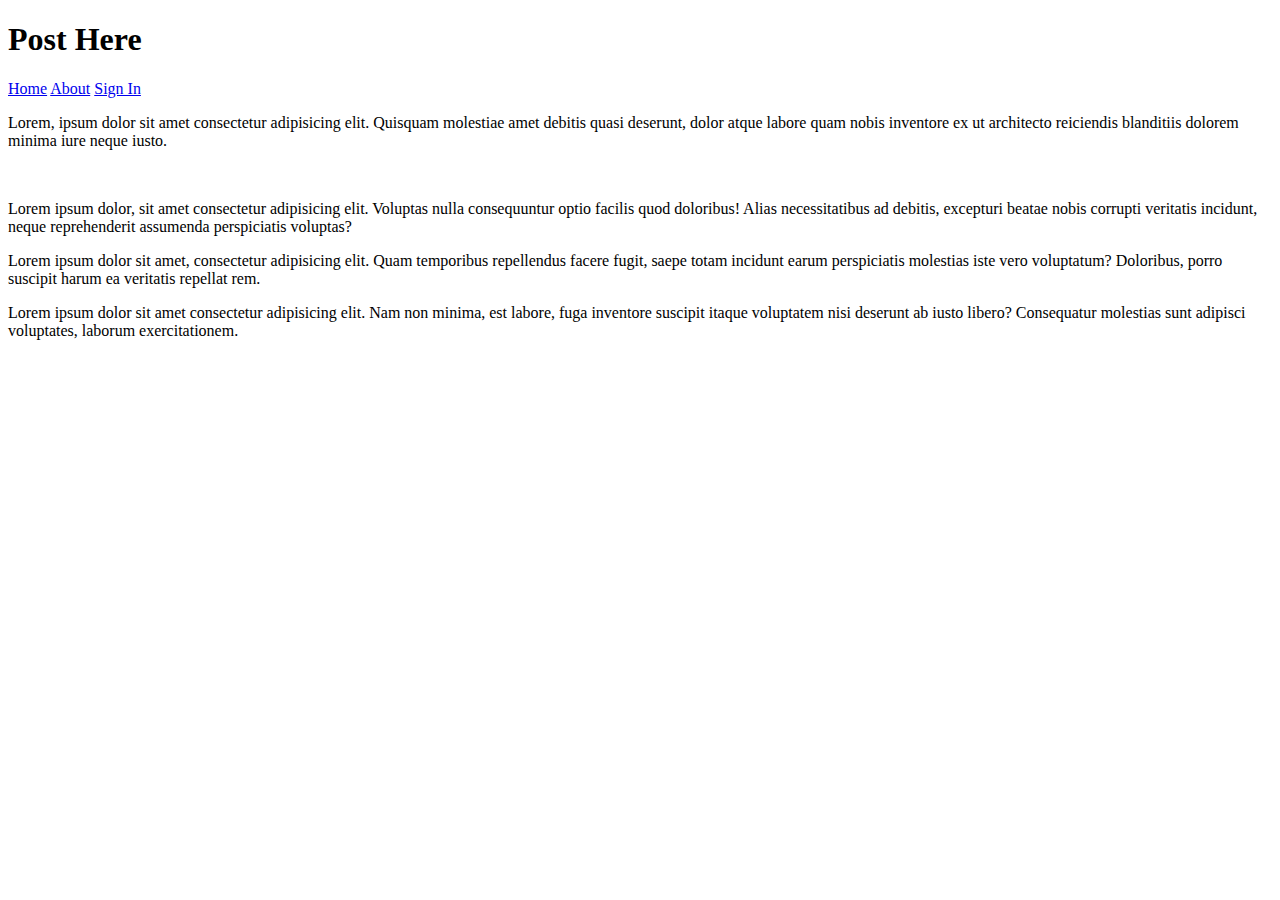
==== index.html @ 808f0a0d "initial html" ====
<!DOCTYPE html>
<html lang="en">
<head>
    <meta charset="UTF-8">
    <meta name="viewport" content="width=device-width, initial-scale=1.0">
    <meta http-equiv="X-UA-Compatible" content="ie=edge">
    <title>Post Here</title>
</head>
<body>
    <div class="container">
        <section class="header">
            <nav>
                <h1>Post Here</h1>
                <a href="#">Home</a>
                <a href="#">About</a>
                <a href="#">Sign In</a>
            </nav>
        </section>
            <p>Lorem, ipsum dolor sit amet consectetur adipisicing elit. Quisquam molestiae amet debitis quasi deserunt, dolor atque labore quam nobis inventore ex ut architecto reiciendis blanditiis dolorem minima iure neque iusto.</p>
            <img src="" alt="">
            <p>Lorem ipsum dolor, sit amet consectetur adipisicing elit. Voluptas nulla consequuntur optio facilis quod doloribus! Alias necessitatibus ad debitis, excepturi beatae nobis corrupti veritatis incidunt, neque reprehenderit assumenda perspiciatis voluptas?</p>
        <section class="content">
            <p>Lorem ipsum dolor sit amet, consectetur adipisicing elit. Quam temporibus repellendus facere fugit, saepe totam incidunt earum perspiciatis molestias iste vero voluptatum? Doloribus, porro suscipit harum ea veritatis repellat rem.</p>
        </section> <!--ends content-->
        <section class="content2">
            <p>Lorem ipsum dolor sit amet consectetur adipisicing elit. Nam non minima, est labore, fuga inventore suscipit itaque voluptatem nisi deserunt ab iusto libero? Consequatur molestias sunt adipisci voluptates, laborum exercitationem.</p>
        </section>

        <footer>

        </footer>
</div> <!--ends container-->
</body>
</html>
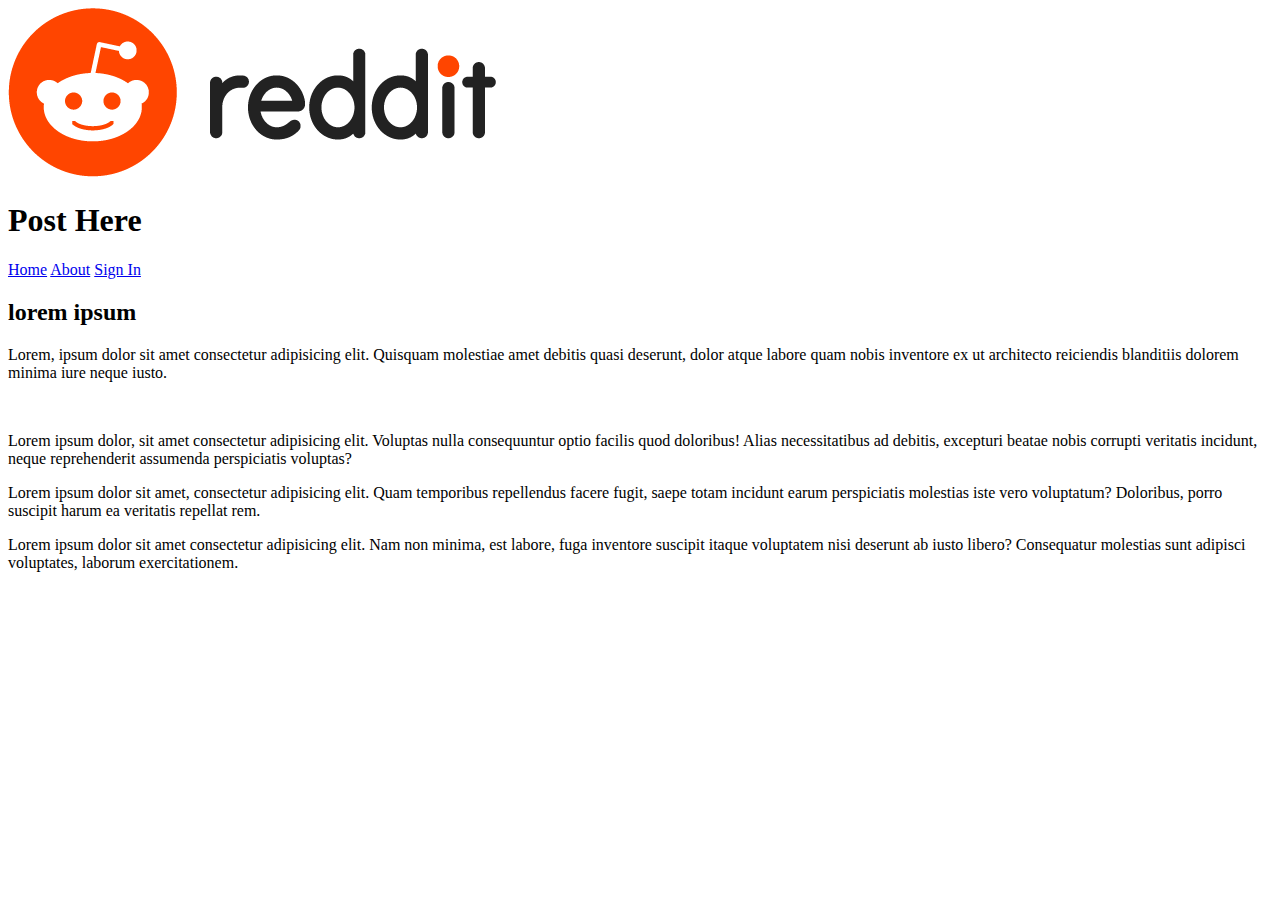
==== commit 04f9d9ce: "starting stylesheets" ====
--- a/index.html
+++ b/index.html
@@ -4,18 +4,21 @@
     <meta charset="UTF-8">
     <meta name="viewport" content="width=device-width, initial-scale=1.0">
     <meta http-equiv="X-UA-Compatible" content="ie=edge">
+    <link rel="stylesheet" type="css/text" href="css/index.css">
     <title>Post Here</title>
 </head>
 <body>
     <div class="container">
         <section class="header">
             <nav>
+                <img src="img/Reddit_Lockup_white.png" alt="Reddit Snoo and logo">
                 <h1>Post Here</h1>
                 <a href="#">Home</a>
-                <a href="#">About</a>
+                <a href="/about.html">About</a>
                 <a href="#">Sign In</a>
             </nav>
         </section>
+            <h2>lorem ipsum</h2>
             <p>Lorem, ipsum dolor sit amet consectetur adipisicing elit. Quisquam molestiae amet debitis quasi deserunt, dolor atque labore quam nobis inventore ex ut architecto reiciendis blanditiis dolorem minima iure neque iusto.</p>
             <img src="" alt="">
             <p>Lorem ipsum dolor, sit amet consectetur adipisicing elit. Voluptas nulla consequuntur optio facilis quod doloribus! Alias necessitatibus ad debitis, excepturi beatae nobis corrupti veritatis incidunt, neque reprehenderit assumenda perspiciatis voluptas?</p>
@@ -29,6 +32,6 @@
         <footer>
 
         </footer>
-</div> <!--ends container-->
+    </div> <!--ends container-->
 </body>
 </html>--- a/css/index.css
+++ b/css/index.css
@@ -0,0 +1,173 @@
+/* http://meyerweb.com/eric/tools/css/reset/ 
+   v2.0 | 20110126
+   License: none (public domain)
+*/
+html,
+body,
+div,
+span,
+applet,
+object,
+iframe,
+h1,
+h2,
+h3,
+h4,
+h5,
+h6,
+p,
+blockquote,
+pre,
+a,
+abbr,
+acronym,
+address,
+big,
+cite,
+code,
+del,
+dfn,
+em,
+img,
+ins,
+kbd,
+q,
+s,
+samp,
+small,
+strike,
+strong,
+sub,
+sup,
+tt,
+var,
+b,
+u,
+i,
+center,
+dl,
+dt,
+dd,
+ol,
+ul,
+li,
+fieldset,
+form,
+label,
+legend,
+table,
+caption,
+tbody,
+tfoot,
+thead,
+tr,
+th,
+td,
+article,
+aside,
+canvas,
+details,
+embed,
+figure,
+figcaption,
+footer,
+header,
+hgroup,
+menu,
+nav,
+output,
+ruby,
+section,
+summary,
+time,
+mark,
+audio,
+video {
+  margin: 0;
+  padding: 0;
+  border: 0;
+  font-size: 100%;
+  font: inherit;
+  vertical-align: baseline;
+}
+/* HTML5 display-role reset for older browsers */
+article,
+aside,
+details,
+figcaption,
+figure,
+footer,
+header,
+hgroup,
+menu,
+nav,
+section {
+  display: block;
+}
+body {
+  line-height: 1;
+}
+ol,
+ul {
+  list-style: none;
+}
+blockquote,
+q {
+  quotes: none;
+}
+blockquote:before,
+blockquote:after,
+q:before,
+q:after {
+  content: '';
+  content: none;
+}
+table {
+  border-collapse: collapse;
+  border-spacing: 0;
+}
+* {
+  box-sizing: border-box;
+}
+html {
+  font-size: 62.5%;
+}
+html,
+body {
+  font-family: 'Roboto', sans-serif;
+}
+h1,
+h2,
+h3,
+h4,
+h5 {
+  font-family: 'Indie Flower', cursive;
+}
+h1 {
+  font-size: 4rem;
+}
+h2 {
+  font-size: 3.2rem;
+  padding-bottom: 10px;
+}
+h4 {
+  font-size: 2.5rem;
+  padding-bottom: 10px;
+}
+p {
+  line-height: 1.5;
+  font-size: 1.6rem;
+  padding-bottom: 10px;
+}
+img {
+  max-width: 100%;
+  height: auto;
+}
+.container {
+  width: 100%;
+  max-width: 1200px;
+  margin: 0 auto;
+}
+* {
+  background: red;
+}
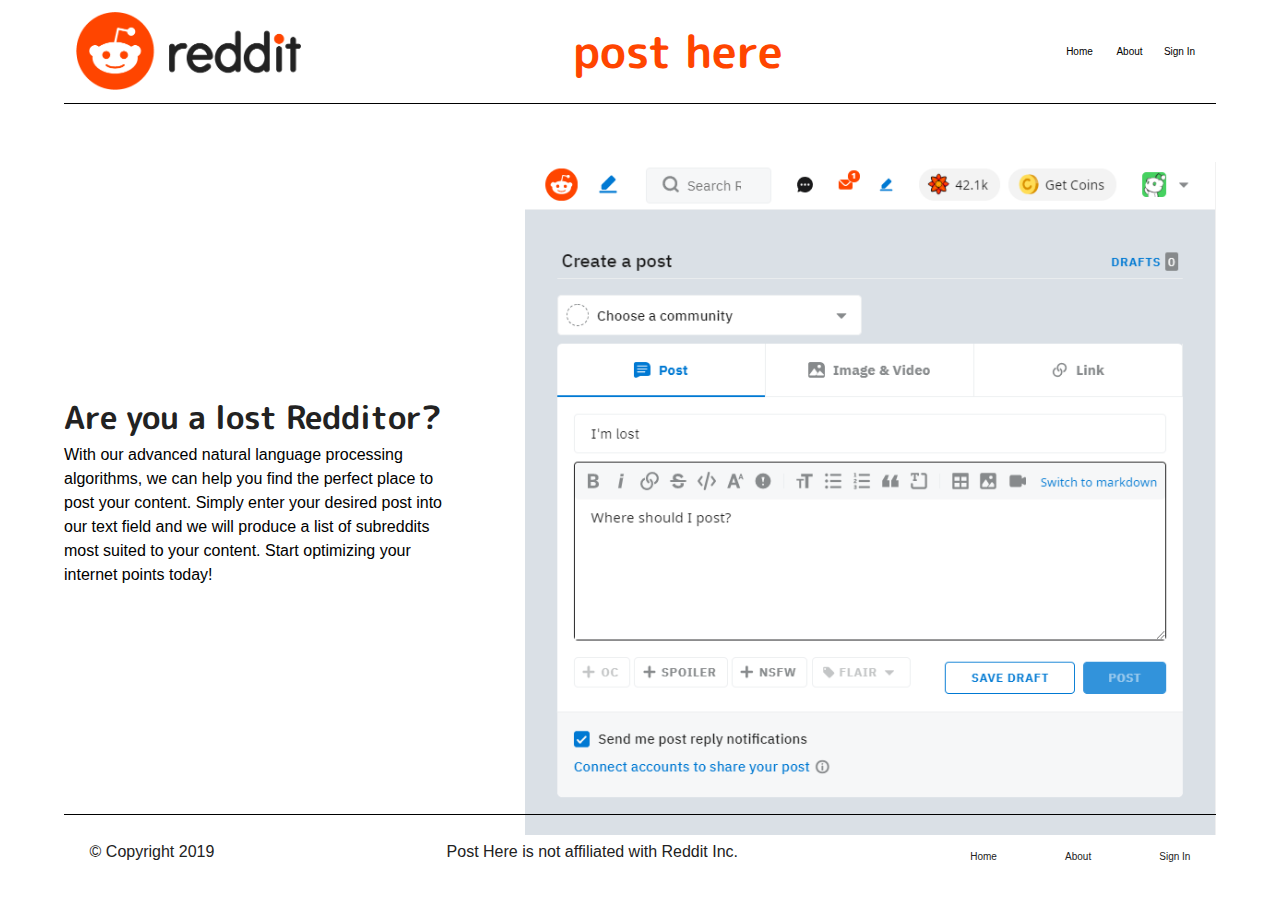
==== commit 093e1c61: "added footer" ====
--- a/index.html
+++ b/index.html
@@ -1,35 +1,45 @@
 <!DOCTYPE html>
 <html lang="en">
 <head>
+   
     <meta charset="UTF-8">
     <meta name="viewport" content="width=device-width, initial-scale=1.0">
     <meta http-equiv="X-UA-Compatible" content="ie=edge">
-    <link rel="stylesheet" type="css/text" href="css/index.css">
+    <link href="https://fonts.googleapis.com/css?family=M+PLUS+Rounded+1c&display=swap" rel="stylesheet">
+    <link rel="stylesheet" type="text/css" href="css/index.css">
+    
     <title>Post Here</title>
 </head>
 <body>
     <div class="container">
         <section class="header">
+            
+                <a href="https://www.reddit.com"><img src="img/Reddit_Lockup_white.png" alt="Reddit Snoo and logo"></a>
+                <h1>Post Here</h1>
             <nav>
-                <img src="img/Reddit_Lockup_white.png" alt="Reddit Snoo and logo">
-                <h1>Post Here</h1>
-                <a href="#">Home</a>
-                <a href="/about.html">About</a>
-                <a href="#">Sign In</a>
+                <a href="index.html">Home</a>
+                <a href="about.html">About</a>
+                <a href="signin.html">Sign In</a>
             </nav>
         </section>
-            <h2>lorem ipsum</h2>
-            <p>Lorem, ipsum dolor sit amet consectetur adipisicing elit. Quisquam molestiae amet debitis quasi deserunt, dolor atque labore quam nobis inventore ex ut architecto reiciendis blanditiis dolorem minima iure neque iusto.</p>
-            <img src="" alt="">
-            <p>Lorem ipsum dolor, sit amet consectetur adipisicing elit. Voluptas nulla consequuntur optio facilis quod doloribus! Alias necessitatibus ad debitis, excepturi beatae nobis corrupti veritatis incidunt, neque reprehenderit assumenda perspiciatis voluptas?</p>
         <section class="content">
-            <p>Lorem ipsum dolor sit amet, consectetur adipisicing elit. Quam temporibus repellendus facere fugit, saepe totam incidunt earum perspiciatis molestias iste vero voluptatum? Doloribus, porro suscipit harum ea veritatis repellat rem.</p>
-        </section> <!--ends content-->
-        <section class="content2">
-            <p>Lorem ipsum dolor sit amet consectetur adipisicing elit. Nam non minima, est labore, fuga inventore suscipit itaque voluptatem nisi deserunt ab iusto libero? Consequatur molestias sunt adipisci voluptates, laborum exercitationem.</p>
+            <div class="hero">
+                <div class="text">
+                    <h2>Are you a lost Redditor?</h2>
+                    <p>With our advanced natural language processing algorithms, we can help you find the perfect place to post your content. Simply enter your desired post into our text field and we will produce a list of subreddits most suited to your content. Start optimizing your internet points today!</p>
+                </div>
+                <img src="img/lostredditor.png" alt="screenshot of reddit submission page">
+            </div>
         </section>
 
         <footer>
+            <p>© Copyright 2019</p>
+            <p>Post Here is not affiliated with Reddit Inc.</p>
+            <nav>
+                    <a href="index.html">Home</a>
+                    <a href="about.html">About</a>
+                    <a href="signin.html">Sign In</a>
+            </nav>
 
         </footer>
     </div> <!--ends container-->
--- a/css/index.css
+++ b/css/index.css
@@ -141,7 +141,7 @@
 h3,
 h4,
 h5 {
-  font-family: 'Indie Flower', cursive;
+  font-family: 'Roboto', sans-serif;
 }
 h1 {
   font-size: 4rem;
@@ -164,10 +164,81 @@
   height: auto;
 }
 .container {
-  width: 100%;
+  width: 90%;
   max-width: 1200px;
   margin: 0 auto;
 }
-* {
-  background: red;
-}
+body div.hero {
+  display: flex;
+  align-items: center;
+  justify-content: space-between;
+}
+body div.hero div.text {
+  width: 35%;
+}
+body div.hero div.text h2 {
+  font-family: 'M PLUS Rounded 1c', sans-serif;
+  color: #222222;
+  font-weight: bold;
+}
+body div.hero img {
+  width: 60%;
+  margin: 5% 0;
+}
+section.header {
+  display: flex;
+  align-items: center;
+  text-align: center;
+  justify-content: space-between;
+  border-bottom: 1px solid black;
+  padding: 1%;
+}
+section.header a {
+  width: 20%;
+}
+section.header h1 {
+  color: #ff4500;
+  font-size: 4.5rem;
+  font-family: 'M PLUS Rounded 1c', sans-serif;
+  font-weight: bold;
+  text-transform: lowercase;
+}
+section.header nav {
+  display: flex;
+  justify-content: space-between;
+  min-width: 100px;
+}
+section.header nav a {
+  text-decoration: none;
+  color: black;
+  width: 5rem;
+}
+footer {
+  display: flex;
+  border-top: 1px solid black;
+  justify-content: space-between;
+  align-content: center;
+  align-items: center;
+  padding: 2%;
+  position: absolute;
+  width: 90%;
+  max-width: 1200px;
+  bottom: 0;
+}
+footer p {
+  color: #222222;
+  text-align: center;
+  align-items: center;
+}
+footer nav {
+  align-content: center;
+  align-items: center;
+  width: 20%;
+  min-width: 100px;
+  display: flex;
+  justify-content: space-between;
+}
+footer nav a {
+  text-decoration: none;
+  color: #222222;
+}
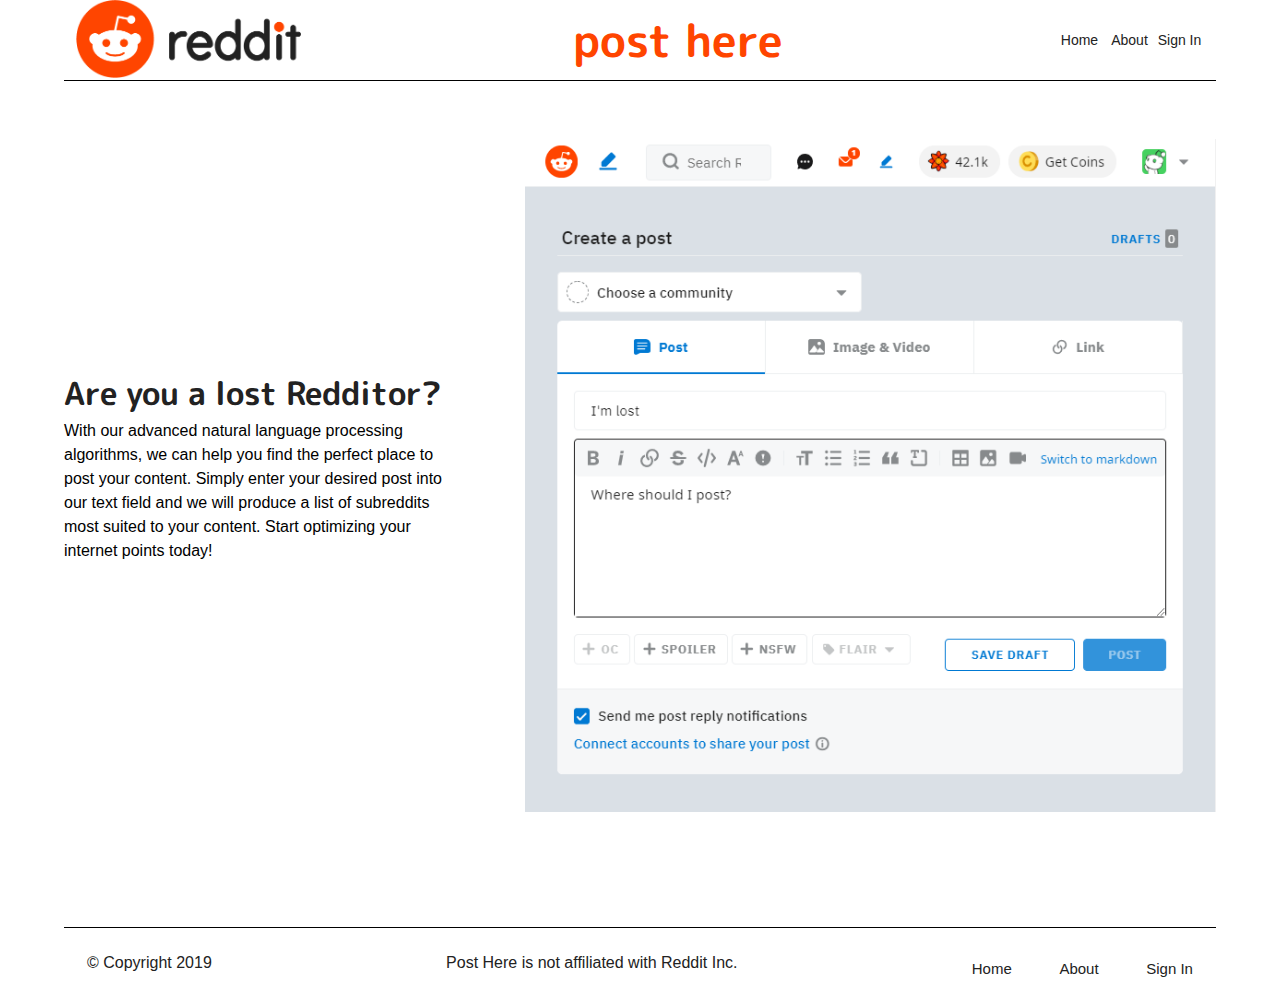
==== commit d62d3793: "added media queries for mobile" ====
--- a/index.html
+++ b/index.html
@@ -13,13 +13,13 @@
 <body>
     <div class="container">
         <section class="header">
-            
-                <a href="https://www.reddit.com"><img src="img/Reddit_Lockup_white.png" alt="Reddit Snoo and logo"></a>
-                <h1>Post Here</h1>
+            <a href="https://www.reddit.com" class="mobile"><img src="img/Reddit_Mark_OnWhite.png"></a>
+            <a class="logo" href="https://www.reddit.com"><img src="img/Reddit_Lockup_white.png" alt="Reddit Snoo and logo"></a>
+            <h1>Post Here</h1>
             <nav>
                 <a href="index.html">Home</a>
                 <a href="about.html">About</a>
-                <a href="signin.html">Sign In</a>
+                <a href="../front-end/post-here/public/index.html">Sign In</a>
             </nav>
         </section>
         <section class="content">
--- a/css/index.css
+++ b/css/index.css
@@ -173,8 +173,18 @@
   align-items: center;
   justify-content: space-between;
 }
+@media (max-width: 500px) {
+  body div.hero {
+    flex-direction: column;
+  }
+}
 body div.hero div.text {
   width: 35%;
+}
+@media (max-width: 500px) {
+  body div.hero div.text {
+    width: 90%;
+  }
 }
 body div.hero div.text h2 {
   font-family: 'M PLUS Rounded 1c', sans-serif;
@@ -185,6 +195,57 @@
   width: 60%;
   margin: 5% 0;
 }
+@media (max-width: 500px) {
+  body div.hero img {
+    width: 100%;
+  }
+}
+section.team div {
+  display: flex;
+  justify-content: space-around;
+  align-items: center;
+  margin: 4% 0;
+}
+@media (max-width: 500px) {
+  section.team div {
+    width: 90%;
+    flex-direction: column-reverse;
+  }
+}
+section.team div p {
+  width: 75%;
+}
+section.team div.bio {
+  display: flex;
+  flex-direction: column;
+}
+section.team div.bio h3 {
+  font-size: 2rem;
+}
+section.team div.even {
+  flex-direction: row-reverse;
+  padding-bottom: 5%;
+  justify-content: space-around;
+}
+@media (max-width: 500px) {
+  section.team div.even {
+    flex-direction: column-reverse;
+  }
+}
+section.team div.odd {
+  padding-bottom: 5%;
+  justify-content: space-around;
+}
+section.team img {
+  width: 25%;
+  max-width: 200px;
+  border-radius: 20px;
+}
+@media (max-width: 500px) {
+  section.team img {
+    width: 90%;
+  }
+}
 section.header {
   display: flex;
   align-items: center;
@@ -192,9 +253,26 @@
   justify-content: space-between;
   border-bottom: 1px solid black;
   padding: 1%;
-}
-section.header a {
+  max-height: 9vh;
+}
+section.header a.logo {
   width: 20%;
+}
+@media (max-width: 500px) {
+  section.header a.logo {
+    display: none;
+  }
+}
+section.header a.mobile {
+  display: none;
+}
+@media (max-width: 500px) {
+  section.header a.mobile {
+    display: flex;
+    max-height: 6vh;
+    max-width: 6vh;
+    width: auto;
+  }
 }
 section.header h1 {
   color: #ff4500;
@@ -203,6 +281,12 @@
   font-weight: bold;
   text-transform: lowercase;
 }
+@media (max-width: 500px) {
+  section.header h1 {
+    font-size: 4rem;
+    color: #222222;
+  }
+}
 section.header nav {
   display: flex;
   justify-content: space-between;
@@ -210,7 +294,8 @@
 }
 section.header nav a {
   text-decoration: none;
-  color: black;
+  color: #222222;
+  font-size: 1.4rem;
   width: 5rem;
 }
 footer {
@@ -220,10 +305,10 @@
   align-content: center;
   align-items: center;
   padding: 2%;
-  position: absolute;
-  width: 90%;
+  width: 100%;
+  margin-top: 5%;
   max-width: 1200px;
-  bottom: 0;
+  max-height: 9vh;
 }
 footer p {
   color: #222222;
@@ -234,11 +319,12 @@
   align-content: center;
   align-items: center;
   width: 20%;
-  min-width: 100px;
+  min-width: 130px;
   display: flex;
   justify-content: space-between;
 }
 footer nav a {
   text-decoration: none;
   color: #222222;
-}
+  font-size: 1.5rem;
+}
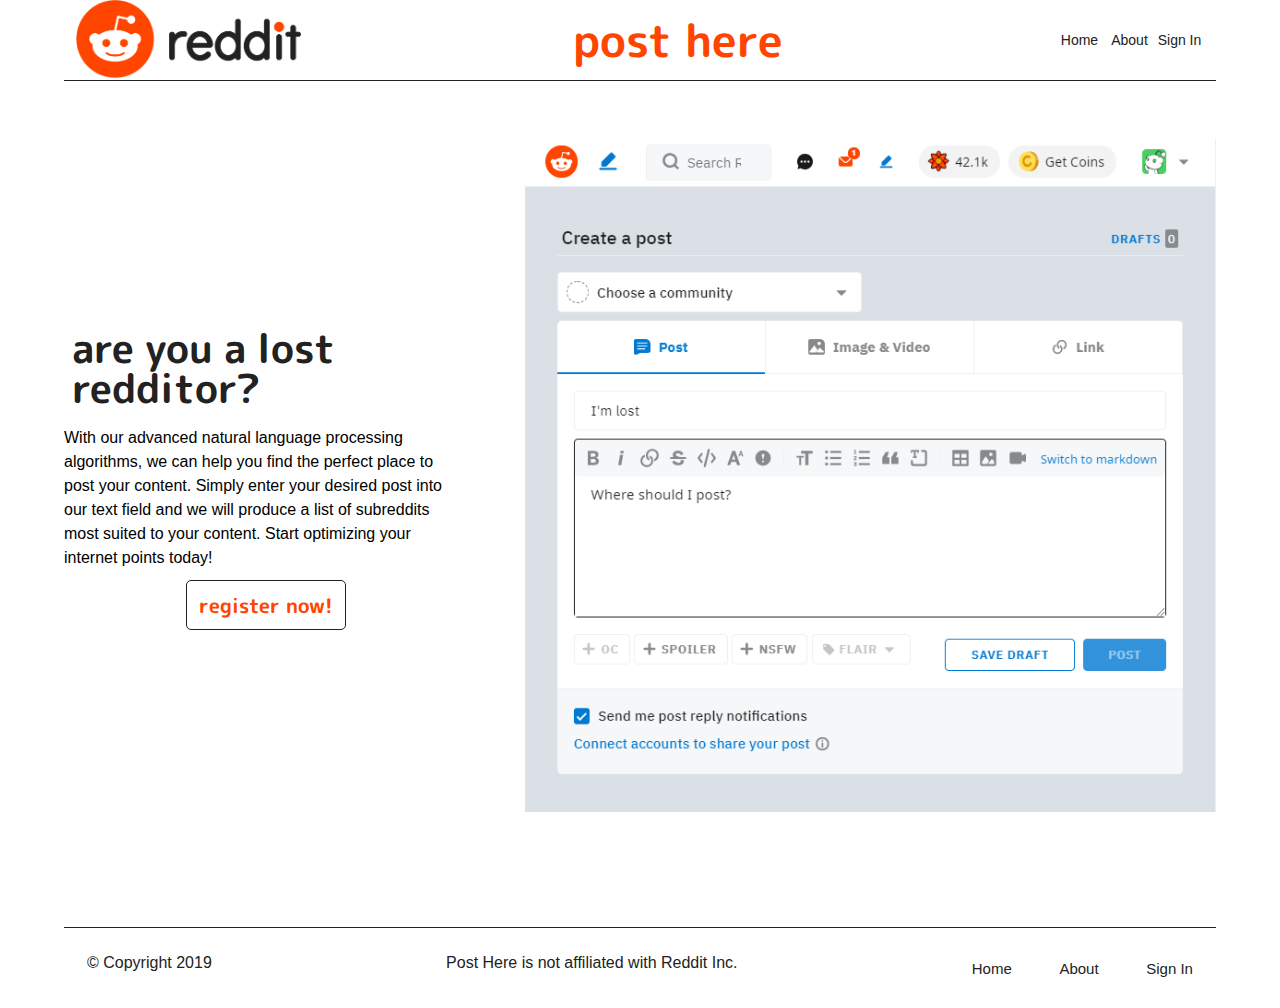
==== commit 0c9ad112: "linked to signin page added register button" ====
--- a/index.html
+++ b/index.html
@@ -19,7 +19,7 @@
             <nav>
                 <a href="index.html">Home</a>
                 <a href="about.html">About</a>
-                <a href="../front-end/post-here/public/index.html">Sign In</a>
+                <a href="https://post-here.now.sh/login">Sign In</a>
             </nav>
         </section>
         <section class="content">
@@ -27,6 +27,7 @@
                 <div class="text">
                     <h2>Are you a lost Redditor?</h2>
                     <p>With our advanced natural language processing algorithms, we can help you find the perfect place to post your content. Simply enter your desired post into our text field and we will produce a list of subreddits most suited to your content. Start optimizing your internet points today!</p>
+                    <a href="https://post-here.now.sh/registration"><button>Register Now!</button></a>
                 </div>
                 <img src="img/lostredditor.png" alt="screenshot of reddit submission page">
             </div>
@@ -38,7 +39,7 @@
             <nav>
                     <a href="index.html">Home</a>
                     <a href="about.html">About</a>
-                    <a href="signin.html">Sign In</a>
+                    <a href="https://post-here.now.sh/login">Sign In</a>
             </nav>
 
         </footer>
--- a/css/index.css
+++ b/css/index.css
@@ -180,6 +180,9 @@
 }
 body div.hero div.text {
   width: 35%;
+  display: flex;
+  flex-direction: column;
+  align-items: center;
 }
 @media (max-width: 500px) {
   body div.hero div.text {
@@ -190,6 +193,24 @@
   font-family: 'M PLUS Rounded 1c', sans-serif;
   color: #222222;
   font-weight: bold;
+  margin: 2%;
+}
+body div.hero div.text a {
+  min-width: 160px;
+  height: 5rem;
+}
+body div.hero div.text button {
+  font-family: 'M PLUS Rounded 1c', sans-serif;
+  font-weight: bold;
+  text-transform: lowercase;
+  font-size: 2rem;
+  border: 1px solid #222222;
+  background: white;
+  padding: 2% 5%;
+  color: #ff4500;
+  border-radius: 5px;
+  width: 100%;
+  height: 100%;
 }
 body div.hero img {
   width: 60%;
@@ -200,6 +221,12 @@
     width: 100%;
   }
 }
+body h2 {
+  font-family: 'M PLUS Rounded 1c', sans-serif;
+  font-weight: bold;
+  text-transform: lowercase;
+  font-size: 4rem;
+}
 section.team div {
   display: flex;
   justify-content: space-around;
@@ -212,15 +239,19 @@
     flex-direction: column-reverse;
   }
 }
-section.team div p {
-  width: 75%;
-}
 section.team div.bio {
   display: flex;
   flex-direction: column;
+  width: 60%;
 }
 section.team div.bio h3 {
-  font-size: 2rem;
+  font-size: 3rem;
+  margin: 2%;
+}
+@media (max-width: 500px) {
+  section.team div.bio {
+    width: 100%;
+  }
 }
 section.team div.even {
   flex-direction: row-reverse;
@@ -251,7 +282,7 @@
   align-items: center;
   text-align: center;
   justify-content: space-between;
-  border-bottom: 1px solid black;
+  border-bottom: 1px solid #222222;
   padding: 1%;
   max-height: 9vh;
 }
@@ -300,7 +331,7 @@
 }
 footer {
   display: flex;
-  border-top: 1px solid black;
+  border-top: 1px solid #222222;
   justify-content: space-between;
   align-content: center;
   align-items: center;
